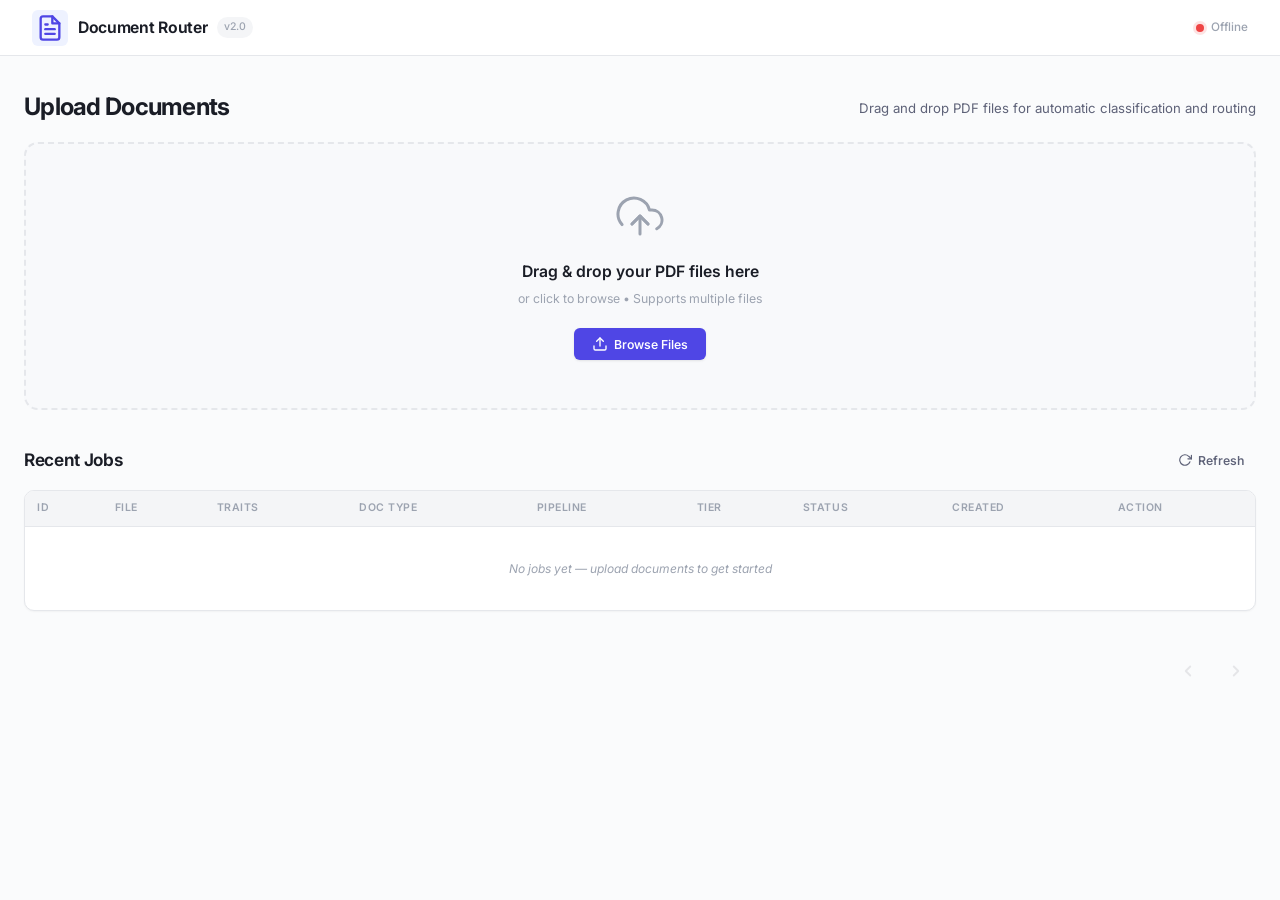
==== static/index.html @ 352ec2e0 "I have increased the coloumns to show the Traits,Tier and improved the ui" ====
<!DOCTYPE html>
<html lang="en">

<head>
    <meta charset="UTF-8">
    <meta name="viewport" content="width=device-width, initial-scale=1.0">
    <title>Document Router Platform</title>
    <meta name="description" content="Intelligent document classification and routing for insurance documents">
    <link rel="preconnect" href="https://fonts.googleapis.com">
    <link rel="preconnect" href="https://fonts.gstatic.com" crossorigin>
    <link href="https://fonts.googleapis.com/css2?family=Inter:wght@300;400;500;600;700&display=swap" rel="stylesheet">
    <link rel="stylesheet" href="/static/styles.css?v=4">
</head>

<body>

    <!-- ── Navigation ─────────────────────────────────────── -->
    <nav class="navbar" id="navbar">
        <div class="nav-brand">
            <div class="nav-logo">
                <svg width="28" height="28" viewBox="0 0 24 24" fill="none" stroke="currentColor" stroke-width="2"
                    stroke-linecap="round" stroke-linejoin="round">
                    <path d="M14 2H6a2 2 0 0 0-2 2v16a2 2 0 0 0 2 2h12a2 2 0 0 0 2-2V8z"></path>
                    <polyline points="14,2 14,8 20,8"></polyline>
                    <line x1="16" y1="13" x2="8" y2="13"></line>
                    <line x1="16" y1="17" x2="8" y2="17"></line>
                    <polyline points="10,9 9,9 8,9"></polyline>
                </svg>
            </div>
            <span class="nav-title">Document Router</span>
            <span class="nav-version" id="nav-version">v2.0</span>
        </div>
        <div class="nav-status">
            <span class="status-dot" id="status-dot"></span>
            <span class="status-text" id="status-text">Connecting...</span>
        </div>
    </nav>

    <!-- ── Main Content ───────────────────────────────────── -->
    <main class="container">

        <!-- Upload Section -->
        <section class="section" id="upload-section">
            <div class="section-header">
                <h1>Upload Documents</h1>
                <p class="section-subtitle">Drag and drop PDF files for automatic classification and routing</p>
            </div>

            <div class="upload-zone" id="upload-zone">
                <div class="upload-icon">
                    <svg width="48" height="48" viewBox="0 0 24 24" fill="none" stroke="currentColor" stroke-width="1.5"
                        stroke-linecap="round" stroke-linejoin="round">
                        <polyline points="16,16 12,12 8,16"></polyline>
                        <line x1="12" y1="12" x2="12" y2="21"></line>
                        <path d="M20.39 18.39A5 5 0 0 0 18 9h-1.26A8 8 0 1 0 3 16.3"></path>
                        <polyline points="16,16 12,12 8,16"></polyline>
                    </svg>
                </div>
                <p class="upload-text">Drag & drop your PDF files here</p>
                <p class="upload-hint">or click to browse • Supports multiple files</p>
                <input type="file" id="file-input" multiple accept=".pdf" hidden>
                <button class="btn btn-primary" id="browse-btn">
                    <svg width="16" height="16" viewBox="0 0 24 24" fill="none" stroke="currentColor" stroke-width="2"
                        stroke-linecap="round" stroke-linejoin="round">
                        <path d="M21 15v4a2 2 0 0 1-2 2H5a2 2 0 0 1-2-2v-4"></path>
                        <polyline points="17,8 12,3 7,8"></polyline>
                        <line x1="12" y1="3" x2="12" y2="15"></line>
                    </svg>
                    Browse Files
                </button>
            </div>

            <!-- Upload Progress -->
            <div class="upload-progress" id="upload-progress" hidden>
                <div class="progress-header">
                    <span class="progress-title" id="progress-title">Uploading...</span>
                    <span class="progress-count" id="progress-count">0/0</span>
                </div>
                <div class="progress-bar-track" style="margin-bottom:12px;">
                    <div class="progress-bar-fill" id="progress-bar"></div>
                </div>
                <!-- Terminal Output -->
                <div id="terminal-output"
                    style="background:#111827; color:#10B981; font-family:monospace; font-size:0.75rem; padding:12px; border-radius:6px; height:180px; overflow-y:auto; display:flex; flex-direction:column; gap:4px; border:1px solid #374151;">
                    <div>[system] Awaiting documents...</div>
                </div>
            </div>
        </section>

        <!-- Results Section -->
        <section class="section" id="results-section" hidden>
            <div class="section-header">
                <h2>Classification Results</h2>
                <button class="btn btn-ghost" id="clear-results-btn">
                    <svg width="14" height="14" viewBox="0 0 24 24" fill="none" stroke="currentColor" stroke-width="2">
                        <line x1="18" y1="6" x2="6" y2="18"></line>
                        <line x1="6" y1="6" x2="18" y2="18"></line>
                    </svg>
                    Clear
                </button>
            </div>
            <div class="results-grid" id="results-grid"></div>
        </section>

        <!-- Jobs Section -->
        <section class="section" id="jobs-section">
            <div class="section-header">
                <h2>Recent Jobs</h2>
                <button class="btn btn-ghost" id="refresh-jobs-btn">
                    <svg width="14" height="14" viewBox="0 0 24 24" fill="none" stroke="currentColor" stroke-width="2"
                        stroke-linecap="round" stroke-linejoin="round">
                        <polyline points="23,4 23,10 17,10"></polyline>
                        <path d="M20.49 15a9 9 0 1 1-2.12-9.36L23 10"></path>
                    </svg>
                    Refresh
                </button>
            </div>

            <div class="table-wrapper">
                <table class="jobs-table" id="jobs-table">
                    <thead>
                        <tr>
                            <th>ID</th>
                            <th>File</th>
                            <th>Traits</th>
                            <th>Doc Type</th>
                            <th>Pipeline</th>
                            <th>Tier</th>
                            <th>Status</th>
                            <th>Created</th>
                            <th>Action</th>
                        </tr>
                    </thead>
                    <tbody id="jobs-tbody">
                        <tr class="empty-row">
                            <td colspan="9">No jobs yet — upload documents to get started</td>
                        </tr>
                    </tbody>
                </table>
            </div>

            <!-- Pagination -->
            <div class="pagination" id="pagination" hidden>
                <button class="btn btn-ghost pagination-btn" id="prev-page-btn" disabled title="Previous Page">
                    <svg width="18" height="18" viewBox="0 0 24 24" fill="none" stroke="currentColor" stroke-width="2"
                        stroke-linecap="round" stroke-linejoin="round">
                        <polyline points="15,18 9,12 15,6"></polyline>
                    </svg>
                </button>
                <div class="pagination-numbers" id="pagination-numbers"></div>
                <button class="btn btn-ghost pagination-btn" id="next-page-btn" disabled title="Next Page">
                    <svg width="18" height="18" viewBox="0 0 24 24" fill="none" stroke="currentColor" stroke-width="2"
                        stroke-linecap="round" stroke-linejoin="round">
                        <polyline points="9,6 15,12 9,18"></polyline>
                    </svg>
                </button>
            </div>
        </section>

    </main>

    <!-- ── Toast Notifications ────────────────────────────── -->
    <div class="toast-container" id="toast-container"></div>

    <!-- ── Password Modal ────────────────────────────── -->
    <dialog id="password-modal" class="modal">
        <form method="dialog" id="password-form">
            <div class="modal-header">Unlock Document</div>
            <div class="modal-body" id="password-modal-msg">
                This document is protected. Please enter the password to continue processing.
            </div>
            <input type="hidden" id="unlock-job-id" value="">
            <input type="password" id="unlock-password" class="modal-input" placeholder="Enter PDF password..." required
                autofocus>
            <div class="modal-actions">
                <button type="button" class="btn btn-ghost" id="cancel-unlock-btn">Cancel</button>
                <button type="submit" class="btn btn-primary" id="submit-unlock-btn"
                    style="background: var(--error);">Unlock</button>
            </div>
        </form>
    </dialog>

    <script src="/static/app.js?v=11"></script>
</body>

</html>
---- static/styles.css ----
/* ══════════════════════════════════════════════════════════════
   Document Router Platform — Premium Light Theme
   ══════════════════════════════════════════════════════════════ */

/* ── Design Tokens ─────────────────────────────────────────── */
:root {
    /* Colors */
    --bg: #FAFBFC;
    --bg-card: #FFFFFF;
    --bg-hover: #F4F5F7;
    --bg-upload: #F8F9FB;

    --text-primary: #1A1D26;
    --text-secondary: #5E6278;
    --text-muted: #9CA3B0;

    --accent: #4F46E5;
    --accent-hover: #4338CA;
    --accent-light: #EEF2FF;
    --accent-glow: rgba(79, 70, 229, 0.12);

    --border: #E5E7EB;
    --border-light: #F0F0F5;

    --success: #10B981;
    --success-bg: #ECFDF5;
    --warning: #F59E0B;
    --warning-bg: #FFFBEB;
    --error: #EF4444;
    --error-bg: #FEF2F2;
    --info: #3B82F6;
    --info-bg: #EFF6FF;

    /* Pipeline colors */
    --ocr-color: #059669;
    --ocr-bg: #ECFDF5;
    --llm-color: #7C3AED;
    --llm-bg: #F5F3FF;
    --manual-color: #D97706;
    --manual-bg: #FFFBEB;

    /* Shadows */
    --shadow-xs: 0 1px 2px rgba(0, 0, 0, 0.04);
    --shadow-sm: 0 1px 3px rgba(0, 0, 0, 0.06), 0 1px 2px rgba(0, 0, 0, 0.04);
    --shadow-md: 0 4px 6px rgba(0, 0, 0, 0.04), 0 2px 4px rgba(0, 0, 0, 0.03);
    --shadow-lg: 0 10px 15px rgba(0, 0, 0, 0.06), 0 4px 6px rgba(0, 0, 0, 0.03);
    --shadow-glow: 0 0 0 3px var(--accent-glow);

    /* Radii */
    --radius-sm: 6px;
    --radius-md: 10px;
    --radius-lg: 14px;
    --radius-xl: 20px;

    /* Spacing */
    --container-max: 1280px;

    /* Transitions */
    --ease: cubic-bezier(0.4, 0, 0.2, 1);
}

/* ── Reset & Base ──────────────────────────────────────────── */
*,
*::before,
*::after {
    box-sizing: border-box;
    margin: 0;
    padding: 0;
}

html {
    font-size: 15px;
    -webkit-font-smoothing: antialiased;
    -moz-osx-font-smoothing: grayscale;
}

body {
    font-family: 'Inter', -apple-system, BlinkMacSystemFont, 'Segoe UI', sans-serif;
    background: var(--bg);
    color: var(--text-primary);
    line-height: 1.6;
    min-height: 100vh;
}

/* ── Navbar ────────────────────────────────────────────────── */
.navbar {
    position: sticky;
    top: 0;
    z-index: 100;
    display: flex;
    align-items: center;
    justify-content: space-between;
    padding: 0 32px;
    height: 56px;
    background: var(--bg-card);
    border-bottom: 1px solid var(--border);
    backdrop-filter: blur(12px);
    background: rgba(255, 255, 255, 0.9);
}

.nav-brand {
    display: flex;
    align-items: center;
    gap: 10px;
}

.nav-logo {
    display: flex;
    align-items: center;
    justify-content: center;
    width: 36px;
    height: 36px;
    border-radius: var(--radius-sm);
    background: var(--accent-light);
    color: var(--accent);
}

.nav-title {
    font-weight: 650;
    font-size: 1.05rem;
    letter-spacing: -0.02em;
    color: var(--text-primary);
}

.nav-version {
    font-size: 0.7rem;
    font-weight: 500;
    color: var(--text-muted);
    background: var(--bg-hover);
    padding: 2px 7px;
    border-radius: 20px;
}

.nav-status {
    display: flex;
    align-items: center;
    gap: 7px;
}

.status-dot {
    width: 8px;
    height: 8px;
    border-radius: 50%;
    background: var(--text-muted);
    transition: background 0.3s var(--ease);
}

.status-dot.online {
    background: var(--success);
    box-shadow: 0 0 0 3px rgba(16, 185, 129, 0.15);
}

.status-dot.offline {
    background: var(--error);
    box-shadow: 0 0 0 3px rgba(239, 68, 68, 0.15);
}

.status-text {
    font-size: 0.78rem;
    font-weight: 500;
    color: var(--text-muted);
}

/* ── Container ─────────────────────────────────────────────── */
.container {
    max-width: var(--container-max);
    margin: 0 auto;
    padding: 32px 24px 64px;
}

/* ── Sections ──────────────────────────────────────────────── */
.section {
    margin-bottom: 36px;
}

.section-header {
    display: flex;
    align-items: center;
    justify-content: space-between;
    margin-bottom: 16px;
}

.section-header h1 {
    font-size: 1.6rem;
    font-weight: 700;
    letter-spacing: -0.03em;
    color: var(--text-primary);
}

.section-header h2 {
    font-size: 1.15rem;
    font-weight: 650;
    letter-spacing: -0.02em;
    color: var(--text-primary);
}

.section-subtitle {
    font-size: 0.88rem;
    color: var(--text-secondary);
    margin-top: 2px;
}

/* ── Buttons ───────────────────────────────────────────────── */
.btn {
    display: inline-flex;
    align-items: center;
    gap: 6px;
    padding: 8px 18px;
    border: none;
    border-radius: var(--radius-sm);
    font-family: inherit;
    font-size: 0.82rem;
    font-weight: 550;
    cursor: pointer;
    transition: all 0.2s var(--ease);
    white-space: nowrap;
}

.btn-primary {
    background: var(--accent);
    color: white;
    box-shadow: var(--shadow-sm);
}

.btn-primary:hover {
    background: var(--accent-hover);
    box-shadow: var(--shadow-md);
    transform: translateY(-1px);
}

.btn-primary:active {
    transform: translateY(0);
}

.btn-ghost {
    background: transparent;
    color: var(--text-secondary);
    padding: 6px 12px;
}

.btn-ghost:hover {
    background: var(--bg-hover);
    color: var(--text-primary);
}

/* ── Open in Service Button ────────────────────────────────── */
.btn-open {
    padding: 6px 14px;
    font-size: 0.75rem;
    font-weight: 600;
    border-radius: var(--radius-sm);
    text-decoration: none;
    box-shadow: var(--shadow-xs);
}

.btn-open:hover {
    box-shadow: var(--shadow-md);
    transform: translateY(-1px);
}

.btn-open-ocr {
    background: var(--ocr-bg);
    color: var(--ocr-color);
    border: 1px solid rgba(5, 150, 105, 0.2);
}

.btn-open-ocr:hover {
    background: #D1FAE5;
}

.btn-open-llm {
    background: var(--llm-bg);
    color: var(--llm-color);
    border: 1px solid rgba(124, 58, 237, 0.2);
}

.btn-open-llm:hover {
    background: #EDE9FE;
}

/* ── Upload Zone ───────────────────────────────────────────── */
.upload-zone {
    display: flex;
    flex-direction: column;
    align-items: center;
    justify-content: center;
    padding: 48px 32px;
    background: var(--bg-upload);
    border: 2px dashed var(--border);
    border-radius: var(--radius-lg);
    cursor: pointer;
    transition: all 0.25s var(--ease);
    text-align: center;
}

.upload-zone:hover {
    border-color: var(--accent);
    background: var(--accent-light);
}

.upload-zone.drag-over {
    border-color: var(--accent);
    background: var(--accent-light);
    box-shadow: var(--shadow-glow);
    transform: scale(1.01);
}

.upload-icon {
    color: var(--text-muted);
    margin-bottom: 12px;
    transition: color 0.25s var(--ease);
}

.upload-zone:hover .upload-icon,
.upload-zone.drag-over .upload-icon {
    color: var(--accent);
}

.upload-text {
    font-size: 1.05rem;
    font-weight: 600;
    color: var(--text-primary);
    margin-bottom: 4px;
}

.upload-hint {
    font-size: 0.82rem;
    color: var(--text-muted);
    margin-bottom: 20px;
}

/* ── Upload Progress ───────────────────────────────────────── */
.upload-progress {
    margin-top: 16px;
    padding: 16px 20px;
    background: var(--bg-card);
    border: 1px solid var(--border);
    border-radius: var(--radius-md);
    box-shadow: var(--shadow-xs);
}

.progress-header {
    display: flex;
    justify-content: space-between;
    align-items: center;
    margin-bottom: 10px;
}

.progress-title {
    font-size: 0.85rem;
    font-weight: 600;
    color: var(--text-primary);
}

.progress-count {
    font-size: 0.78rem;
    font-weight: 500;
    color: var(--text-muted);
}

.progress-bar-track {
    height: 6px;
    background: var(--border-light);
    border-radius: 100px;
    overflow: hidden;
}

.progress-bar-fill {
    height: 100%;
    width: 0%;
    background: linear-gradient(90deg, var(--accent), #818CF8);
    border-radius: 100px;
    transition: width 0.4s var(--ease);
}

/* ── Result Cards ──────────────────────────────────────────── */
.results-grid {
    display: grid;
    gap: 12px;
}

.result-card {
    display: grid;
    grid-template-columns: 1fr auto;
    gap: 12px;
    padding: 18px 20px;
    background: var(--bg-card);
    border: 1px solid var(--border);
    border-radius: var(--radius-md);
    box-shadow: var(--shadow-xs);
    transition: all 0.2s var(--ease);
    animation: slideUp 0.35s var(--ease) both;
}

.result-card:hover {
    box-shadow: var(--shadow-sm);
    border-color: var(--accent);
}

@keyframes slideUp {
    from {
        opacity: 0;
        transform: translateY(12px);
    }

    to {
        opacity: 1;
        transform: translateY(0);
    }
}

.result-info {
    display: flex;
    flex-direction: column;
    gap: 8px;
}

.result-filename {
    font-size: 0.9rem;
    font-weight: 600;
    color: var(--text-primary);
    word-break: break-all;
}

.result-meta {
    display: flex;
    flex-wrap: wrap;
    gap: 8px;
    align-items: center;
}

.result-badges {
    display: flex;
    flex-direction: column;
    align-items: flex-end;
    justify-content: center;
    gap: 6px;
}

/* ── Badges ────────────────────────────────────────────────── */
.badge {
    display: inline-flex;
    align-items: center;
    gap: 4px;
    padding: 3px 10px;
    border-radius: 100px;
    font-size: 0.7rem;
    font-weight: 600;
    letter-spacing: 0.03em;
    text-transform: uppercase;
}

.badge-type {
    background: var(--accent-light);
    color: var(--accent);
}

.badge-ocr {
    background: var(--ocr-bg);
    color: var(--ocr-color);
}

.badge-llm {
    background: var(--llm-bg);
    color: var(--llm-color);
}

.badge-manual {
    background: var(--manual-bg);
    color: var(--manual-color);
}

.badge-tier {
    background: var(--bg-hover);
    color: var(--text-secondary);
}

.badge-status {
    padding: 3px 10px;
}

.badge-status.completed {
    background: var(--success-bg);
    color: var(--success);
}

.badge-status.failed {
    background: var(--error-bg);
    color: var(--error);
}

.badge-status.processing {
    background: var(--info-bg);
    color: var(--info);
}

/* ── Confidence Meter ──────────────────────────────────────── */
.confidence-meter {
    display: flex;
    align-items: center;
    gap: 8px;
}

.confidence-bar {
    width: 60px;
    height: 5px;
    background: var(--border-light);
    border-radius: 100px;
    overflow: hidden;
}

.confidence-fill {
    height: 100%;
    border-radius: 100px;
    background: var(--accent);
    transition: width 0.5s var(--ease);
}

.confidence-fill.high {
    background: var(--success);
}

.confidence-fill.medium {
    background: var(--warning);
}

.confidence-fill.low {
    background: var(--error);
}

.confidence-value {
    font-size: 0.75rem;
    font-weight: 600;
    color: var(--text-secondary);
    min-width: 32px;
}

/* ── Jobs Table ────────────────────────────────────────────── */
.table-wrapper {
    background: var(--bg-card);
    border: 1px solid var(--border);
    border-radius: var(--radius-md);
    box-shadow: var(--shadow-xs);
    overflow-x: auto;
}

.jobs-table {
    width: 100%;
    border-collapse: collapse;
    font-size: 0.8rem;
    min-width: 900px;
}

.jobs-table thead {
    background: var(--bg-hover);
}

.jobs-table th {
    padding: 9px 12px;
    text-align: left;
    font-weight: 600;
    font-size: 0.7rem;
    text-transform: uppercase;
    letter-spacing: 0.05em;
    color: var(--text-muted);
    border-bottom: 1px solid var(--border);
    white-space: nowrap;
}

.jobs-table td {
    padding: 10px 12px;
    color: var(--text-secondary);
    border-bottom: 1px solid var(--border-light);
}

.jobs-table tbody tr:last-child td {
    border-bottom: none;
}

.jobs-table tbody tr {
    transition: background 0.15s var(--ease);
}

.jobs-table tbody tr:hover {
    background: var(--bg-hover);
}

.jobs-table .file-cell {
    font-weight: 500;
    color: var(--text-primary);
    max-width: 180px;
    overflow: hidden;
    text-overflow: ellipsis;
    white-space: nowrap;
}

.empty-row td {
    text-align: center;
    color: var(--text-muted);
    padding: 32px 16px;
    font-style: italic;
}

/* ── Pagination ────────────────────────────────────────────── */
.pagination {
    display: flex;
    align-items: center;
    justify-content: flex-end;
    /* Right align to match image */
    gap: 4px;
    /* Slightly tighter gap */
    margin-top: 24px;
    padding: 16px 0;
    min-height: 70px;
    /* Lock height to prevent vertical jitter */
}

.pagination-numbers {
    display: flex;
    align-items: center;
    gap: 8px;
    /* Consistent gap */
}

.page-btn {
    min-width: 38px;
    height: 38px;
    display: flex;
    align-items: center;
    justify-content: center;
    font-size: 1rem;
    font-weight: 500;
    border-radius: 6px;
    cursor: pointer;
    transition: all 0.2s cubic-bezier(0.4, 0, 0.2, 1);
    color: #71717a;
    /* Neutral grey for inactive */
    background: transparent;
    border: none;
}

.page-btn:hover {
    background: #f4f4f5;
    color: #18181b;
}

.page-btn.active {
    background: #3f3f46;
    /* Solid dark grey for active */
    color: white;
    font-weight: 600;
}

.pagination-ellipsis {
    color: #71717a;
    font-size: 1rem;
    width: 38px;
    /* Match button width to stabilize layout */
    display: flex;
    align-items: center;
    justify-content: center;
    user-select: none;
    letter-spacing: 1px;
}

.pagination-btn {
    min-width: 40px;
    /* Fixed width for arrows */
    height: 40px;
    border-radius: 8px;
    padding: 8px;
    color: #71717a;
    transition: all 0.2s;
    background: transparent;
    border: none;
    display: flex;
    align-items: center;
    justify-content: center;
}

.pagination-btn:hover:not(:disabled) {
    background: #f4f4f5;
    color: #18181b;
}

.pagination-btn:disabled {
    opacity: 0.15;
    cursor: not-allowed;
}

.pagination-btn svg {
    stroke-width: 2.5px;
}

/* ── Toast Notifications ───────────────────────────────────── */
.toast-container {
    position: fixed;
    bottom: 24px;
    right: 24px;
    z-index: 1000;
    display: flex;
    flex-direction: column-reverse;
    gap: 8px;
}

.toast {
    display: flex;
    align-items: center;
    gap: 10px;
    padding: 12px 18px;
    background: var(--bg-card);
    border: 1px solid var(--border);
    border-radius: var(--radius-md);
    box-shadow: var(--shadow-lg);
    font-size: 0.82rem;
    font-weight: 500;
    color: var(--text-primary);
    min-width: 280px;
    max-width: 400px;
    animation: toastIn 0.35s var(--ease);
}

.toast.removing {
    animation: toastOut 0.25s var(--ease) forwards;
}

.toast-icon {
    flex-shrink: 0;
    width: 20px;
    height: 20px;
    border-radius: 50%;
    display: flex;
    align-items: center;
    justify-content: center;
    font-size: 11px;
}

.toast.success .toast-icon {
    background: var(--success-bg);
    color: var(--success);
}

.toast.error .toast-icon {
    background: var(--error-bg);
    color: var(--error);
}

.toast.info .toast-icon {
    background: var(--info-bg);
    color: var(--info);
}

@keyframes toastIn {
    from {
        opacity: 0;
        transform: translateY(12px) scale(0.95);
    }

    to {
        opacity: 1;
        transform: translateY(0) scale(1);
    }
}

@keyframes toastOut {
    from {
        opacity: 1;
        transform: translateY(0) scale(1);
    }

    to {
        opacity: 0;
        transform: translateY(8px) scale(0.95);
    }
}

/* ── Debug Info (collapsible) ──────────────────────────────── */
.debug-toggle {
    display: inline-flex;
    align-items: center;
    gap: 4px;
    padding: 0;
    border: none;
    background: none;
    font-family: inherit;
    font-size: 0.72rem;
    font-weight: 500;
    color: var(--text-muted);
    cursor: pointer;
    transition: color 0.2s;
}

.debug-toggle:hover {
    color: var(--accent);
}

.debug-content {
    margin-top: 10px;
    padding: 12px 14px;
    background: var(--bg);
    border-radius: var(--radius-sm);
    font-size: 0.72rem;
    font-family: 'SF Mono', 'Fira Code', 'Consolas', monospace;
    color: var(--text-secondary);
    line-height: 1.8;
    white-space: pre-wrap;
    word-break: break-all;
    max-height: 300px;
    overflow-y: auto;
}

/* ── Modal & Extensions ────────────────────────────────────── */
.modal {
    border: none;
    border-radius: var(--radius-md);
    padding: 24px;
    background: var(--bg-card);
    box-shadow: var(--shadow-lg);
    max-width: 400px;
    width: 90%;
    margin: auto;
    color: var(--text-primary);
}
.modal::backdrop {
    background: rgba(0, 0, 0, 0.4);
    backdrop-filter: blur(2px);
}
.modal-header {
    font-size: 1.25rem;
    font-weight: 700;
    margin-bottom: 8px;
    color: var(--text-primary);
}
.modal-body {
    font-size: 0.9rem;
    color: var(--text-secondary);
    margin-bottom: 20px;
}
.modal-input {
    width: 100%;
    padding: 10px 12px;
    border: 1px solid var(--border);
    border-radius: var(--radius-sm);
    font-family: inherit;
    font-size: 0.95rem;
    margin-bottom: 16px;
    outline: none;
    transition: border-color 0.2s;
}
.modal-input:focus {
    border-color: var(--accent);
}
.modal-actions {
    display: flex;
    justify-content: flex-end;
    gap: 12px;
}
.badge-trait {
    background: var(--bg-hover);
    color: var(--text-primary);
    border: 1px solid var(--border);
}

/* ── Responsive ────────────────────────────────────────────── */
@media (max-width: 640px) {
    .navbar {
        padding: 0 16px;
    }

    .container {
        padding: 20px 16px 48px;
    }

    .upload-zone {
        padding: 32px 20px;
    }

    .result-card {
        grid-template-columns: 1fr;
    }

    .result-badges {
        flex-direction: row;
        align-items: flex-start;
    }

    .jobs-table th:nth-child(6),
    .jobs-table td:nth-child(6) {
        display: none;
    }
}
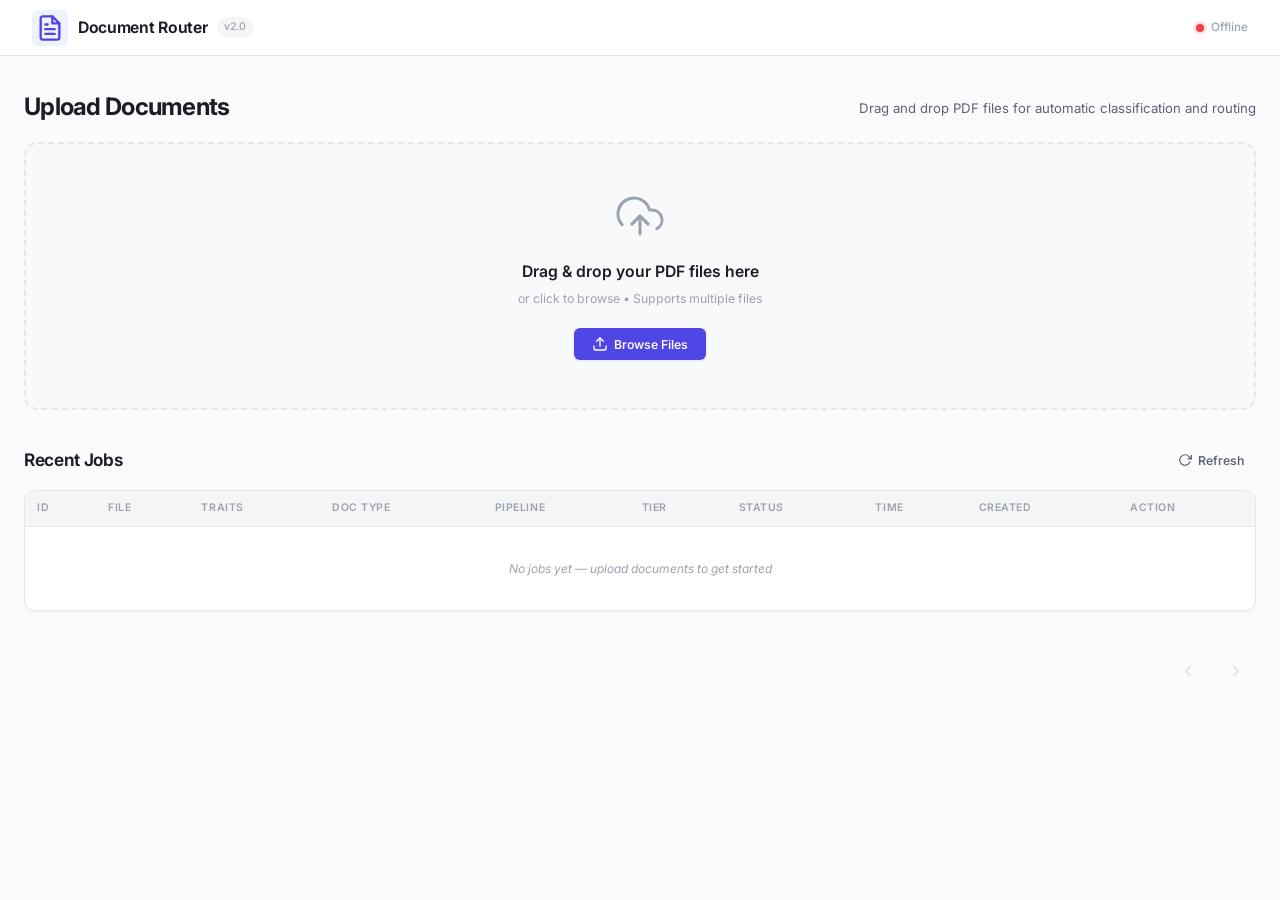
==== commit f52318a7: "i have added Time column" ====
--- a/static/index.html
+++ b/static/index.html
@@ -127,13 +127,14 @@
                             <th>Pipeline</th>
                             <th>Tier</th>
                             <th>Status</th>
+                            <th>Time</th>
                             <th>Created</th>
                             <th>Action</th>
                         </tr>
                     </thead>
                     <tbody id="jobs-tbody">
                         <tr class="empty-row">
-                            <td colspan="9">No jobs yet — upload documents to get started</td>
+                            <td colspan="10">No jobs yet — upload documents to get started</td>
                         </tr>
                     </tbody>
                 </table>
@@ -180,7 +181,21 @@
         </form>
     </dialog>
 
-    <script src="/static/app.js?v=11"></script>
+    <!-- ── PDF Preview Modal ──────────────────────────── -->
+    <dialog id="pdf-preview-modal" style="
+        width: 90vw; max-width: 1100px; height: 88vh;
+        border: none; border-radius: 14px; padding: 0;
+        box-shadow: 0 25px 60px rgba(0,0,0,0.3);
+        background: #fff;
+    ">
+        <div style="display:flex; align-items:center; justify-content:space-between; padding:14px 20px; border-bottom:1px solid #E5E7EB;">
+            <span id="pdf-preview-title" style="font-weight:600; font-size:0.95rem; color:#1A1D26; overflow:hidden; text-overflow:ellipsis; white-space:nowrap; max-width:80%;"></span>
+            <button onclick="closePdfPreview()" style="background:none; border:none; cursor:pointer; font-size:1.4rem; color:#9CA3B0; line-height:1;" title="Close">&times;</button>
+        </div>
+        <iframe id="pdf-preview-iframe" style="width:100%; height:calc(100% - 50px); border:none; border-radius:0 0 14px 14px;"></iframe>
+    </dialog>
+
+    <script src="/static/app.js?v=14"></script>
 </body>
 
 </html>
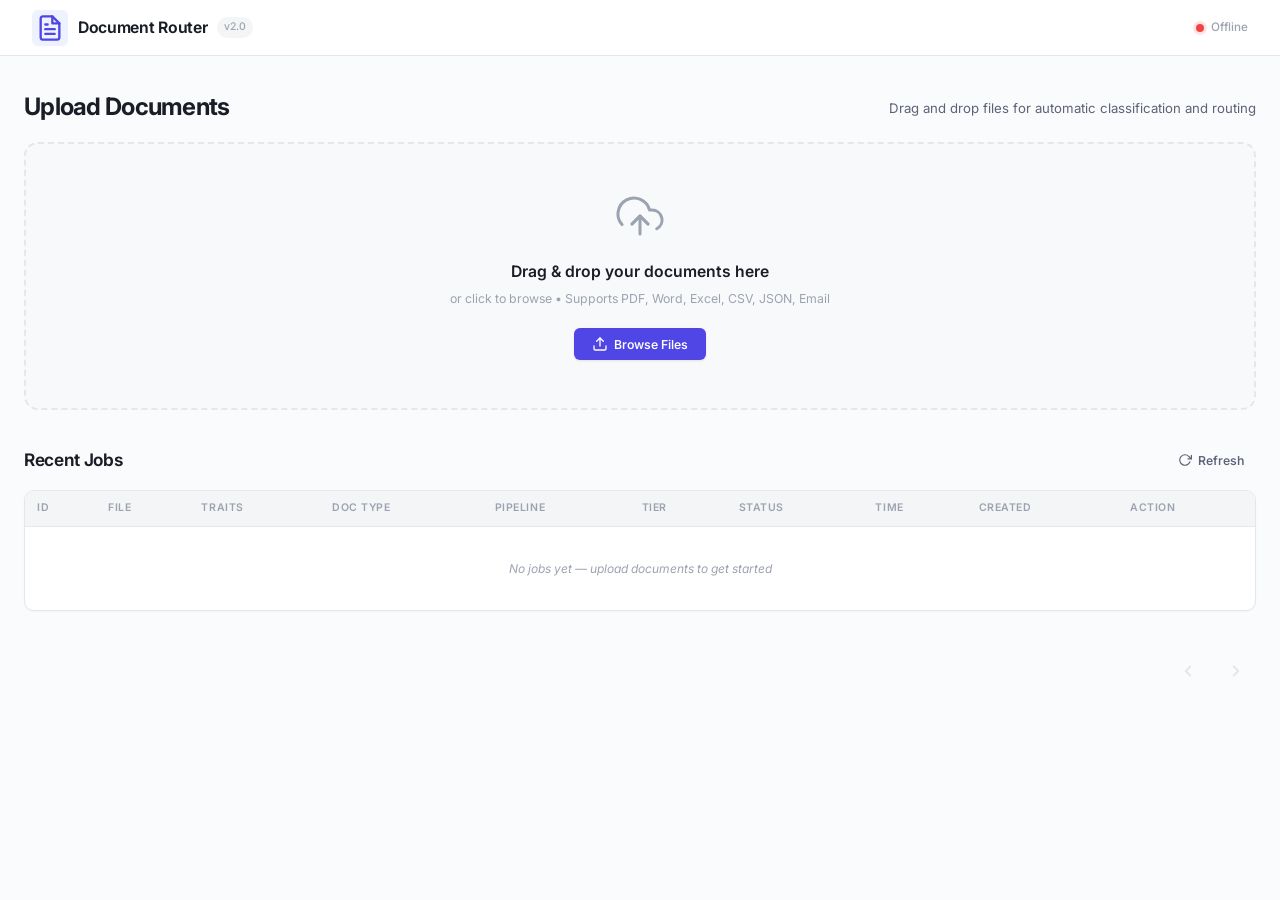
==== commit 42add3e5: "feat: extend support to multiple file formats not only PDF" ====
--- a/static/index.html
+++ b/static/index.html
@@ -9,7 +9,7 @@
     <link rel="preconnect" href="https://fonts.googleapis.com">
     <link rel="preconnect" href="https://fonts.gstatic.com" crossorigin>
     <link href="https://fonts.googleapis.com/css2?family=Inter:wght@300;400;500;600;700&display=swap" rel="stylesheet">
-    <link rel="stylesheet" href="/static/styles.css?v=4">
+    <link rel="stylesheet" href="/static/styles.css?v=5">
 </head>
 
 <body>
@@ -43,7 +43,7 @@
         <section class="section" id="upload-section">
             <div class="section-header">
                 <h1>Upload Documents</h1>
-                <p class="section-subtitle">Drag and drop PDF files for automatic classification and routing</p>
+                <p class="section-subtitle">Drag and drop files for automatic classification and routing</p>
             </div>
 
             <div class="upload-zone" id="upload-zone">
@@ -56,9 +56,9 @@
                         <polyline points="16,16 12,12 8,16"></polyline>
                     </svg>
                 </div>
-                <p class="upload-text">Drag & drop your PDF files here</p>
-                <p class="upload-hint">or click to browse • Supports multiple files</p>
-                <input type="file" id="file-input" multiple accept=".pdf" hidden>
+                <p class="upload-text">Drag & drop your documents here</p>
+                <p class="upload-hint">or click to browse • Supports PDF, Word, Excel, CSV, JSON, Email</p>
+                <input type="file" id="file-input" multiple accept=".pdf,.docx,.xlsx,.xls,.csv,.json,.eml,.msg" hidden>
                 <button class="btn btn-primary" id="browse-btn">
                     <svg width="16" height="16" viewBox="0 0 24 24" fill="none" stroke="currentColor" stroke-width="2"
                         stroke-linecap="round" stroke-linejoin="round">
@@ -171,7 +171,7 @@
                 This document is protected. Please enter the password to continue processing.
             </div>
             <input type="hidden" id="unlock-job-id" value="">
-            <input type="password" id="unlock-password" class="modal-input" placeholder="Enter PDF password..." required
+            <input type="password" id="unlock-password" class="modal-input" placeholder="Enter document password..." required
                 autofocus>
             <div class="modal-actions">
                 <button type="button" class="btn btn-ghost" id="cancel-unlock-btn">Cancel</button>
@@ -181,18 +181,18 @@
         </form>
     </dialog>
 
-    <!-- ── PDF Preview Modal ──────────────────────────── -->
-    <dialog id="pdf-preview-modal" style="
+    <!-- ── Document Preview Modal ──────────────────────────── -->
+    <dialog id="doc-preview-modal" style="
         width: 90vw; max-width: 1100px; height: 88vh;
         border: none; border-radius: 14px; padding: 0;
         box-shadow: 0 25px 60px rgba(0,0,0,0.3);
         background: #fff;
     ">
         <div style="display:flex; align-items:center; justify-content:space-between; padding:14px 20px; border-bottom:1px solid #E5E7EB;">
-            <span id="pdf-preview-title" style="font-weight:600; font-size:0.95rem; color:#1A1D26; overflow:hidden; text-overflow:ellipsis; white-space:nowrap; max-width:80%;"></span>
-            <button onclick="closePdfPreview()" style="background:none; border:none; cursor:pointer; font-size:1.4rem; color:#9CA3B0; line-height:1;" title="Close">&times;</button>
+            <span id="doc-preview-title" style="font-weight:600; font-size:0.95rem; color:#1A1D26; overflow:hidden; text-overflow:ellipsis; white-space:nowrap; max-width:80%;"></span>
+            <button onclick="closeDocPreview()" style="background:none; border:none; cursor:pointer; font-size:1.4rem; color:#9CA3B0; line-height:1;" title="Close">&times;</button>
         </div>
-        <iframe id="pdf-preview-iframe" style="width:100%; height:calc(100% - 50px); border:none; border-radius:0 0 14px 14px;"></iframe>
+        <iframe id="doc-preview-iframe" style="width:100%; height:calc(100% - 50px); border:none; border-radius:0 0 14px 14px;"></iframe>
     </dialog>
 
     <script src="/static/app.js?v=14"></script>
--- a/static/styles.css
+++ b/static/styles.css
@@ -53,7 +53,7 @@
     --radius-xl: 20px;
 
     /* Spacing */
-    --container-max: 1280px;
+    --container-max: 1440px;
 
     /* Transitions */
     --ease: cubic-bezier(0.4, 0, 0.2, 1);
@@ -453,6 +453,7 @@
 .badge-type {
     background: var(--accent-light);
     color: var(--accent);
+    white-space: nowrap;
 }
 
 .badge-ocr {
@@ -821,21 +822,25 @@
     margin: auto;
     color: var(--text-primary);
 }
+
 .modal::backdrop {
     background: rgba(0, 0, 0, 0.4);
     backdrop-filter: blur(2px);
 }
+
 .modal-header {
     font-size: 1.25rem;
     font-weight: 700;
     margin-bottom: 8px;
     color: var(--text-primary);
 }
+
 .modal-body {
     font-size: 0.9rem;
     color: var(--text-secondary);
     margin-bottom: 20px;
 }
+
 .modal-input {
     width: 100%;
     padding: 10px 12px;
@@ -847,14 +852,17 @@
     outline: none;
     transition: border-color 0.2s;
 }
+
 .modal-input:focus {
     border-color: var(--accent);
 }
+
 .modal-actions {
     display: flex;
     justify-content: flex-end;
     gap: 12px;
 }
+
 .badge-trait {
     background: var(--bg-hover);
     color: var(--text-primary);
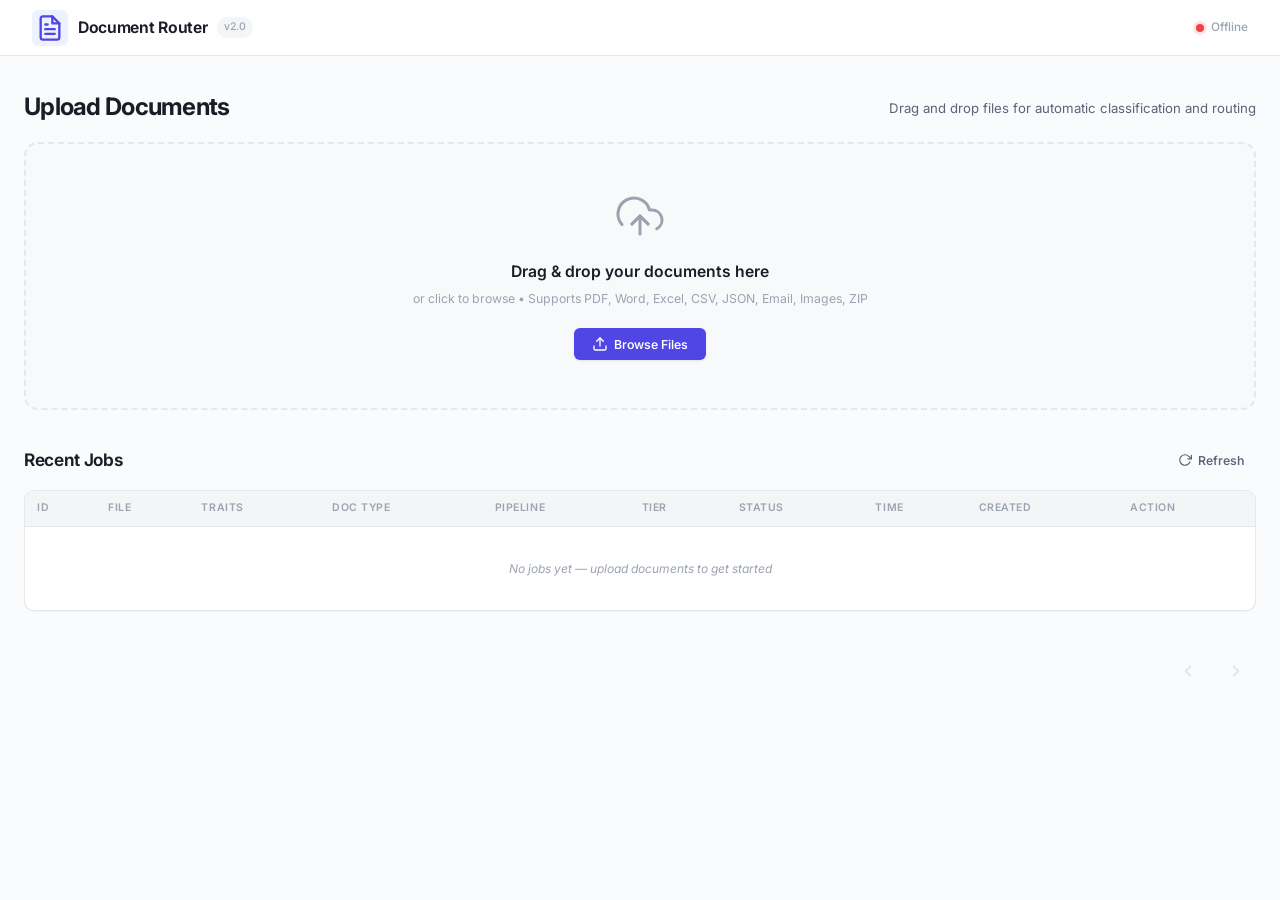
==== commit 08e45ee6: "I have successfully implemented support for Images, Macro-Enabled Excel (.xlsm), and ZIP file extrac" ====
--- a/static/index.html
+++ b/static/index.html
@@ -57,8 +57,10 @@
                     </svg>
                 </div>
                 <p class="upload-text">Drag & drop your documents here</p>
-                <p class="upload-hint">or click to browse • Supports PDF, Word, Excel, CSV, JSON, Email</p>
-                <input type="file" id="file-input" multiple accept=".pdf,.docx,.xlsx,.xls,.csv,.json,.eml,.msg" hidden>
+                <p class="upload-hint">or click to browse • Supports PDF, Word, Excel, CSV, JSON, Email, Images, ZIP</p>
+                <input type="file" id="file-input" multiple
+                    accept=".pdf,.docx,.xlsx,.xls,.xlsm,.csv,.json,.eml,.msg,.png,.jpg,.jpeg,.tiff,.bmp,.webp,.zip"
+                    hidden>
                 <button class="btn btn-primary" id="browse-btn">
                     <svg width="16" height="16" viewBox="0 0 24 24" fill="none" stroke="currentColor" stroke-width="2"
                         stroke-linecap="round" stroke-linejoin="round">
@@ -171,8 +173,8 @@
                 This document is protected. Please enter the password to continue processing.
             </div>
             <input type="hidden" id="unlock-job-id" value="">
-            <input type="password" id="unlock-password" class="modal-input" placeholder="Enter document password..." required
-                autofocus>
+            <input type="password" id="unlock-password" class="modal-input" placeholder="Enter document password..."
+                required autofocus>
             <div class="modal-actions">
                 <button type="button" class="btn btn-ghost" id="cancel-unlock-btn">Cancel</button>
                 <button type="submit" class="btn btn-primary" id="submit-unlock-btn"
@@ -188,11 +190,16 @@
         box-shadow: 0 25px 60px rgba(0,0,0,0.3);
         background: #fff;
     ">
-        <div style="display:flex; align-items:center; justify-content:space-between; padding:14px 20px; border-bottom:1px solid #E5E7EB;">
-            <span id="doc-preview-title" style="font-weight:600; font-size:0.95rem; color:#1A1D26; overflow:hidden; text-overflow:ellipsis; white-space:nowrap; max-width:80%;"></span>
-            <button onclick="closeDocPreview()" style="background:none; border:none; cursor:pointer; font-size:1.4rem; color:#9CA3B0; line-height:1;" title="Close">&times;</button>
+        <div
+            style="display:flex; align-items:center; justify-content:space-between; padding:14px 20px; border-bottom:1px solid #E5E7EB;">
+            <span id="doc-preview-title"
+                style="font-weight:600; font-size:0.95rem; color:#1A1D26; overflow:hidden; text-overflow:ellipsis; white-space:nowrap; max-width:80%;"></span>
+            <button onclick="closeDocPreview()"
+                style="background:none; border:none; cursor:pointer; font-size:1.4rem; color:#9CA3B0; line-height:1;"
+                title="Close">&times;</button>
         </div>
-        <iframe id="doc-preview-iframe" style="width:100%; height:calc(100% - 50px); border:none; border-radius:0 0 14px 14px;"></iframe>
+        <iframe id="doc-preview-iframe"
+            style="width:100%; height:calc(100% - 50px); border:none; border-radius:0 0 14px 14px;"></iframe>
     </dialog>
 
     <script src="/static/app.js?v=14"></script>
